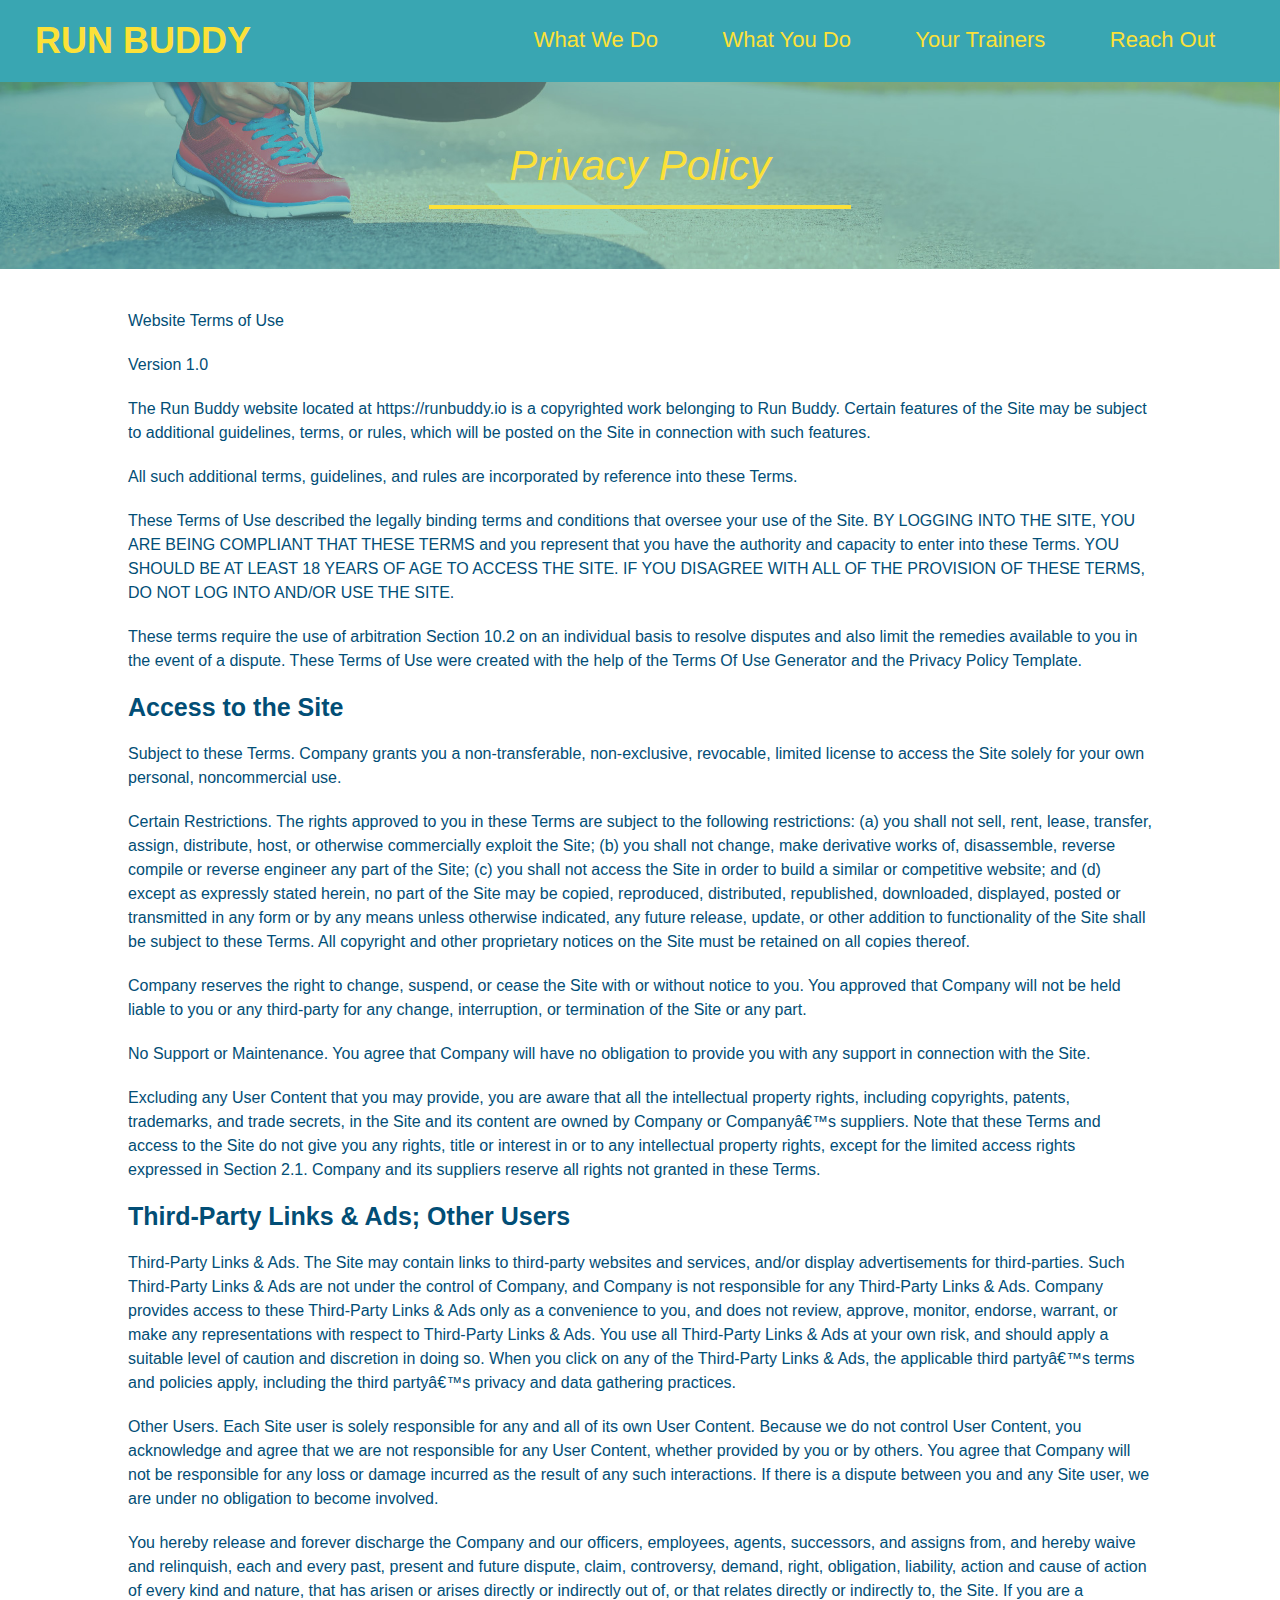
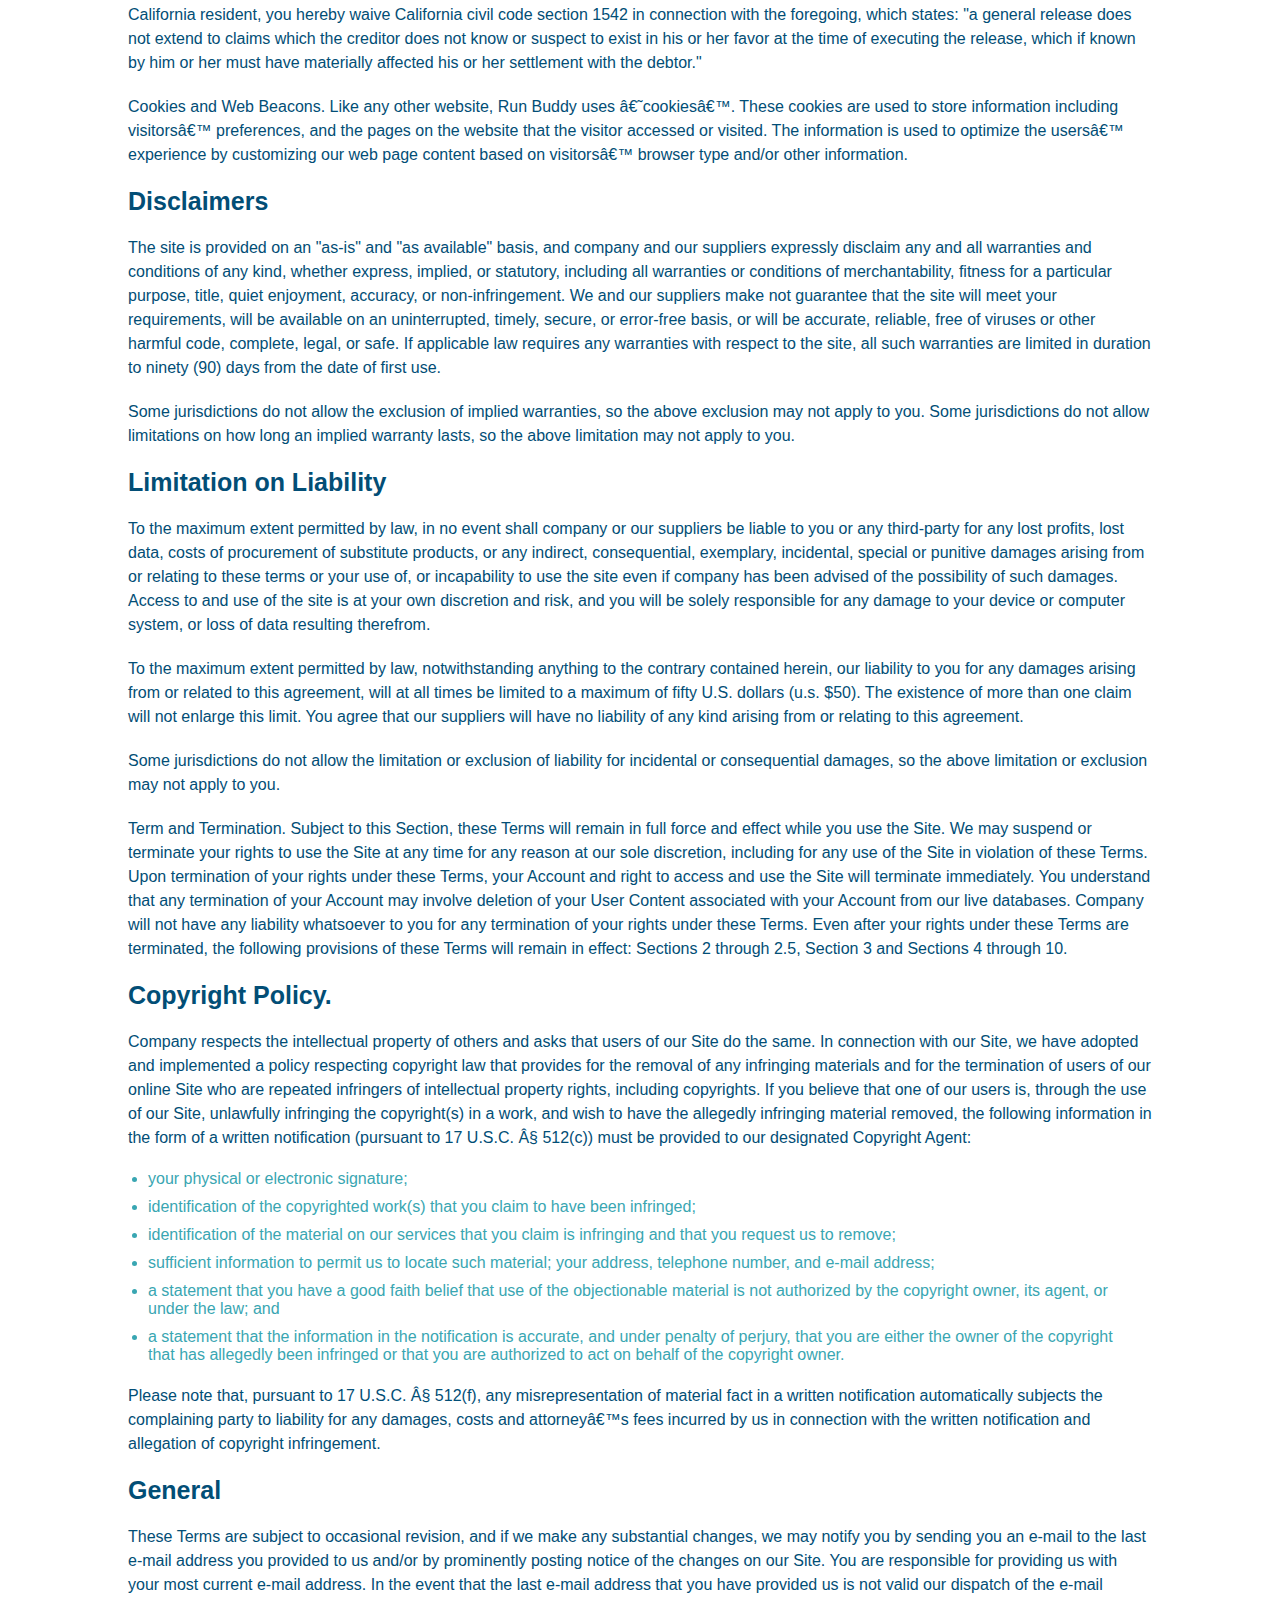
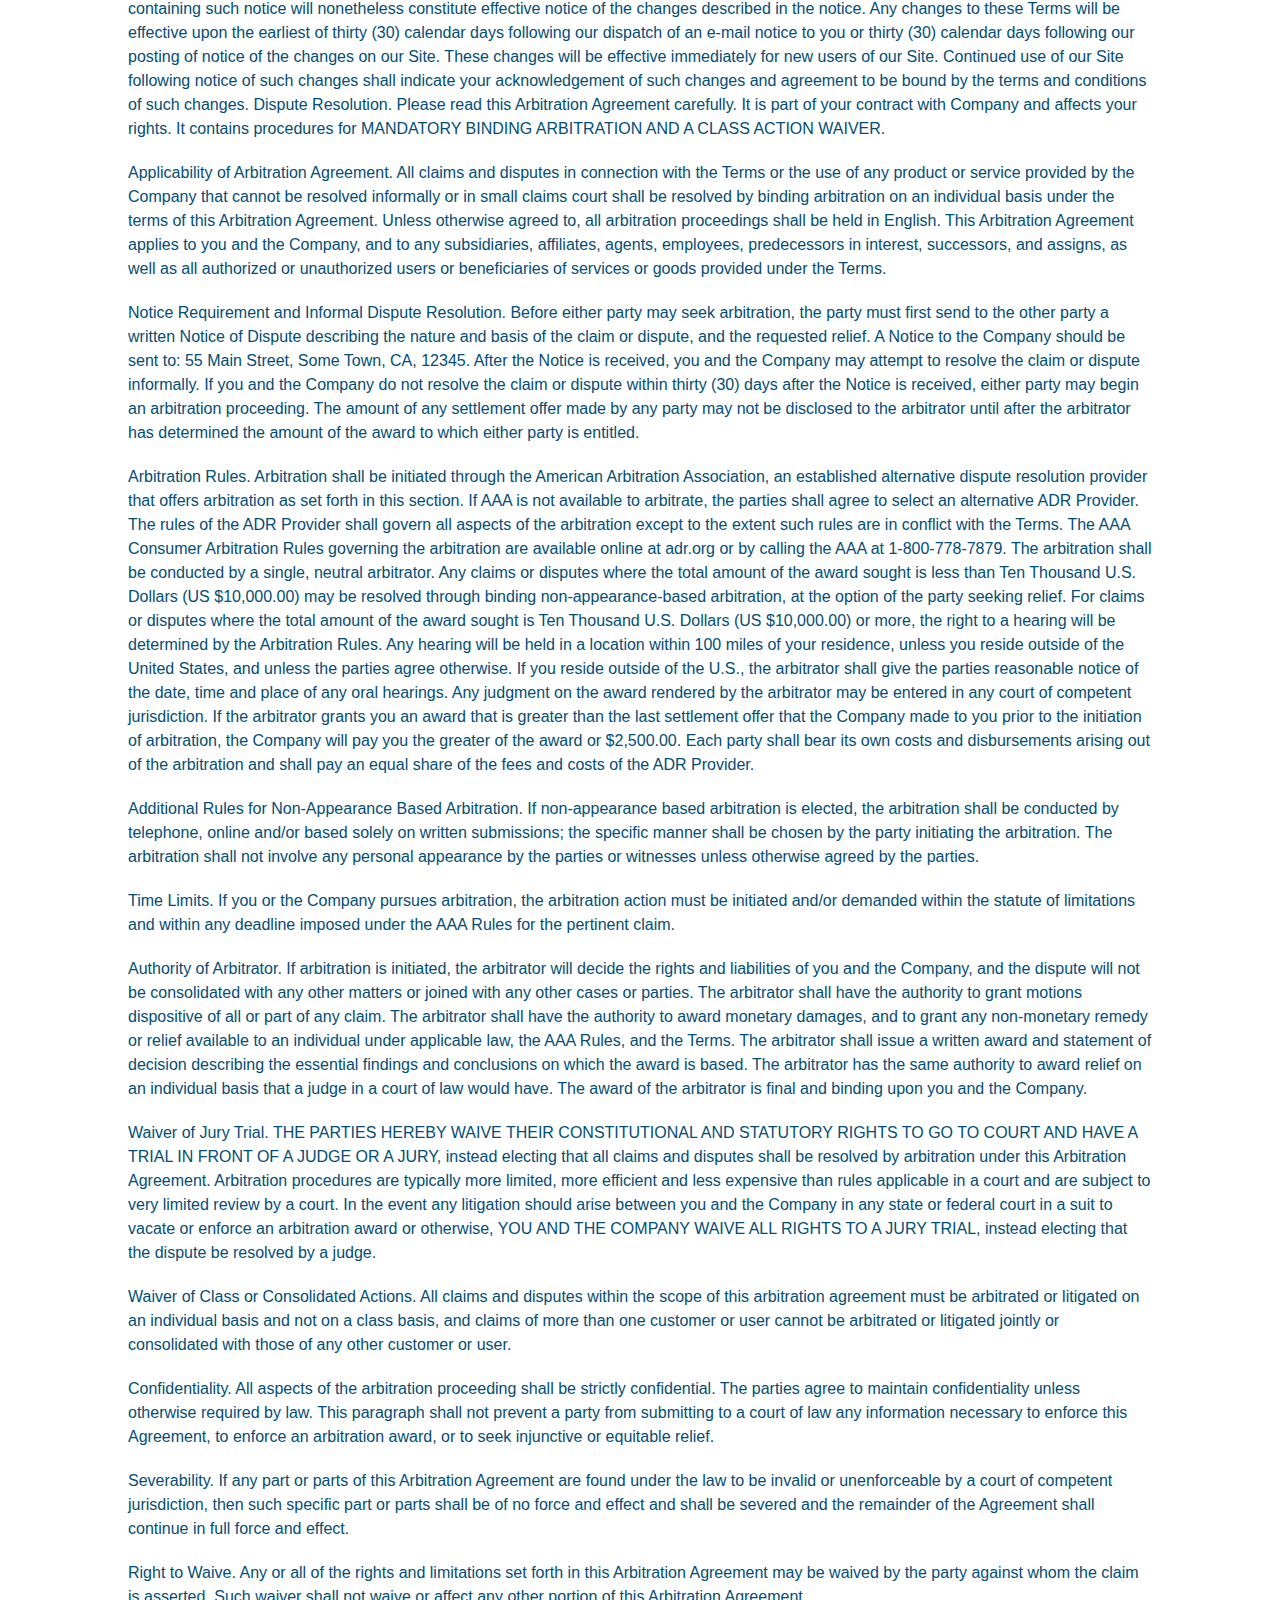
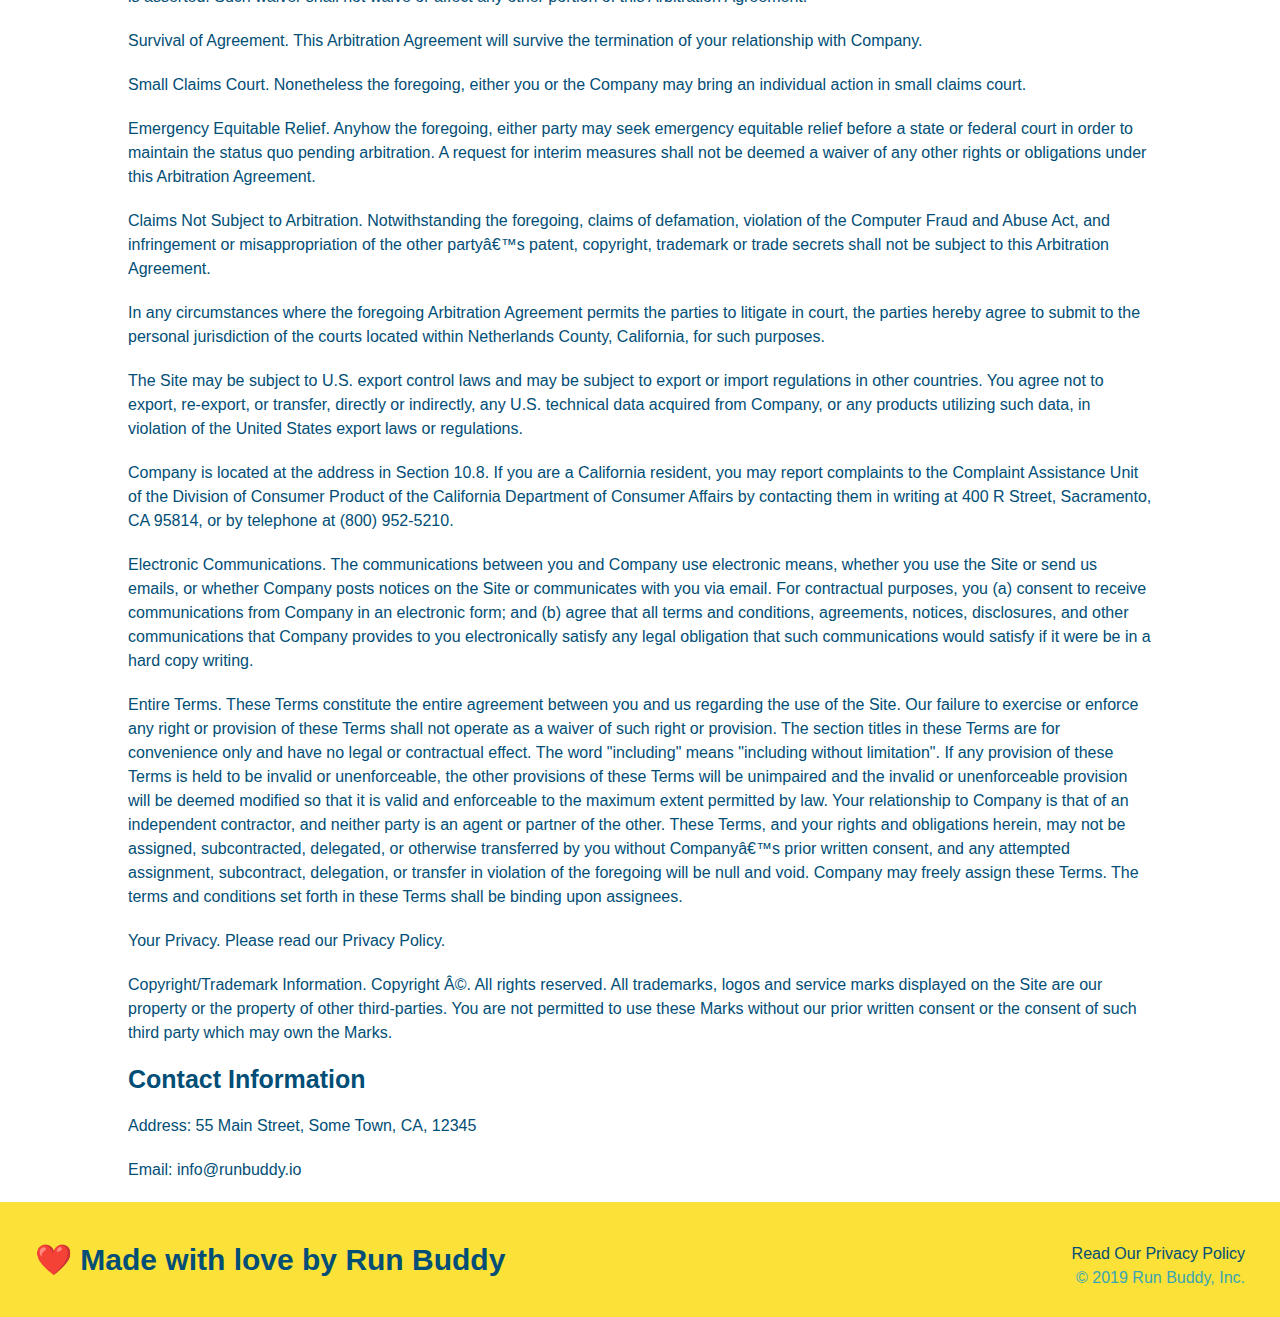
==== assets/.privacy-policy.html @ ee5f8bd0 "finished privacy policy html" ====
<!DOCTYPE html>
<html lang="en">
    <head>
        <meta charset="UTF-8" />
        <title>Privacy Policy - Run Buddy</title>
        <link rel="stylesheet" href="./css/style.css" />
        <link rel="stylesheet" href="./css/secondary-styles.css" />
    </head>
    <body>
        
        <header>
            <h1>
                <a href="/">RUN BUDDY</a>
            </h1>
            <nav>
                <ul>
                    <li>
                        <a href="./index.html#what-we-do">What We Do</a>
                    </li>
                    <li>
                        <a href="./index.html#what-you-do">What You Do</a>
                    </li>
                    <li>
                        <a href="./index.html#your-trainers">Your Trainers</a>
                    </li>
                    <li>
                        <a href="./index.html#reach-out">Reach Out</a>
                    </li>
                </ul>
            </nav>
        </header>
        <section class="hero">
            <h2 class="page-title">
                Privacy Policy 
            </h2>
        </section>
        <article class="secondary-content">
            <p>
                Website Terms of Use
              </p>
        
              <p>
                Version 1.0
              </p>
        
              <p>
                The Run Buddy website located at https://runbuddy.io is a copyrighted work belonging to Run Buddy. Certain
                features of the Site may be subject to additional guidelines, terms, or rules, which will be posted on the Site
                in connection with such features.
              </p>
        
              <p>
                All such additional terms, guidelines, and rules are incorporated by reference into these Terms.
              </p>
        
              <p>
                These Terms of Use described the legally binding terms and conditions that oversee your use of the Site. BY
                LOGGING INTO THE SITE, YOU ARE BEING COMPLIANT THAT THESE TERMS and you represent that you have the authority
                and capacity to enter into these Terms. YOU SHOULD BE AT LEAST 18 YEARS OF AGE TO ACCESS THE SITE. IF YOU
                DISAGREE WITH ALL OF THE PROVISION OF THESE TERMS, DO NOT LOG INTO AND/OR USE THE SITE.
              </p>
        
              <p>
                These terms require the use of arbitration Section 10.2 on an individual basis to resolve disputes and also
                limit the remedies available to you in the event of a dispute. These Terms of Use were created with the help of
                the Terms Of Use Generator and the Privacy Policy Template.
              </p>
        
              <h3>
                Access to the Site
              </h3>
        
              <p>
                Subject to these Terms. Company grants you a non-transferable, non-exclusive, revocable, limited license to
                access the Site solely for your own personal, noncommercial use.
              </p>
        
              <p>
                Certain Restrictions. The rights approved to you in these Terms are subject to the following restrictions: (a)
                you shall not sell, rent, lease, transfer, assign, distribute, host, or otherwise commercially exploit the Site;
                (b) you shall not change, make derivative works of, disassemble, reverse compile or reverse engineer any part of
                the Site; (c) you shall not access the Site in order to build a similar or competitive website; and (d) except
                as expressly stated herein, no part of the Site may be copied, reproduced, distributed, republished, downloaded,
                displayed, posted or transmitted in any form or by any means unless otherwise indicated, any future release,
                update, or other addition to functionality of the Site shall be subject to these Terms. All copyright and other
                proprietary notices on the Site must be retained on all copies thereof.
              </p>
        
              <p>
                Company reserves the right to change, suspend, or cease the Site with or without notice to you. You approved
                that Company will not be held liable to you or any third-party for any change, interruption, or termination of
                the Site or any part.
              </p>
        
              <p>
                No Support or Maintenance. You agree that Company will have no obligation to provide you with any support in
                connection with the Site.
              </p>
        
              <p>
                Excluding any User Content that you may provide, you are aware that all the intellectual property rights,
                including copyrights, patents, trademarks, and trade secrets, in the Site and its content are owned by Company
                or Companyâ€™s suppliers. Note that these Terms and access to the Site do not give you any rights, title or
                interest in or to any intellectual property rights, except for the limited access rights expressed in Section
                2.1. Company and its suppliers reserve all rights not granted in these Terms.
              </p>
        
              <h3>
                Third-Party Links & Ads; Other Users
              </h3>
        
              <p>
                Third-Party Links & Ads. The Site may contain links to third-party websites and services, and/or display
                advertisements for third-parties. Such Third-Party Links & Ads are not under the control of Company, and Company
                is not responsible for any Third-Party Links & Ads. Company provides access to these Third-Party Links & Ads
                only as a convenience to you, and does not review, approve, monitor, endorse, warrant, or make any
                representations with respect to Third-Party Links & Ads. You use all Third-Party Links & Ads at your own risk,
                and should apply a suitable level of caution and discretion in doing so. When you click on any of the
                Third-Party Links & Ads, the applicable third partyâ€™s terms and policies apply, including the third partyâ€™s
                privacy and data gathering practices.
              </p>
        
              <p>
                Other Users. Each Site user is solely responsible for any and all of its own User Content. Because we do not
                control User Content, you acknowledge and agree that we are not responsible for any User Content, whether
                provided by you or by others. You agree that Company will not be responsible for any loss or damage incurred as
                the result of any such interactions. If there is a dispute between you and any Site user, we are under no
                obligation to become involved.
              </p>
        
              <p>
                You hereby release and forever discharge the Company and our officers, employees, agents, successors, and
                assigns from, and hereby waive and relinquish, each and every past, present and future dispute, claim,
                controversy, demand, right, obligation, liability, action and cause of action of every kind and nature, that has
                arisen or arises directly or indirectly out of, or that relates directly or indirectly to, the Site. If you are
                a California resident, you hereby waive California civil code section 1542 in connection with the foregoing,
                which states: "a general release does not extend to claims which the creditor does not know or suspect to exist
                in his or her favor at the time of executing the release, which if known by him or her must have materially
                affected his or her settlement with the debtor."
              </p>
        
              <p>
                Cookies and Web Beacons. Like any other website, Run Buddy uses â€˜cookiesâ€™. These cookies are used to store
                information including visitorsâ€™ preferences, and the pages on the website that the visitor accessed or visited.
                The information is used to optimize the usersâ€™ experience by customizing our web page content based on visitorsâ€™
                browser type and/or other information.
              </p>
        
              <h3>
                Disclaimers
              </h3>
        
              <p>
                The site is provided on an "as-is" and "as available" basis, and company and our suppliers expressly disclaim
                any and all warranties and conditions of any kind, whether express, implied, or statutory, including all
                warranties or conditions of merchantability, fitness for a particular purpose, title, quiet enjoyment, accuracy,
                or non-infringement. We and our suppliers make not guarantee that the site will meet your requirements, will be
                available on an uninterrupted, timely, secure, or error-free basis, or will be accurate, reliable, free of
                viruses or other harmful code, complete, legal, or safe. If applicable law requires any warranties with respect
                to the site, all such warranties are limited in duration to ninety (90) days from the date of first use.
              </p>
        
              <p>
                Some jurisdictions do not allow the exclusion of implied warranties, so the above exclusion may not apply to
                you. Some jurisdictions do not allow limitations on how long an implied warranty lasts, so the above limitation
                may not apply to you.
              </p>
        
              <h3>
                Limitation on Liability
              </h3>
        
              <p>
                To the maximum extent permitted by law, in no event shall company or our suppliers be liable to you or any
                third-party for any lost profits, lost data, costs of procurement of substitute products, or any indirect,
                consequential, exemplary, incidental, special or punitive damages arising from or relating to these terms or
                your use of, or incapability to use the site even if company has been advised of the possibility of such
                damages. Access to and use of the site is at your own discretion and risk, and you will be solely responsible
                for any damage to your device or computer system, or loss of data resulting therefrom.
              </p>
        
              <p>
                To the maximum extent permitted by law, notwithstanding anything to the contrary contained herein, our liability
                to you for any damages arising from or related to this agreement, will at all times be limited to a maximum of
                fifty U.S. dollars (u.s. $50). The existence of more than one claim will not enlarge this limit. You agree that
                our suppliers will have no liability of any kind arising from or relating to this agreement.
              </p>
        
              <p>
                Some jurisdictions do not allow the limitation or exclusion of liability for incidental or consequential
                damages, so the above limitation or exclusion may not apply to you.
              </p>
        
              <p>
                Term and Termination. Subject to this Section, these Terms will remain in full force and effect while you use
                the Site. We may suspend or terminate your rights to use the Site at any time for any reason at our sole
                discretion, including for any use of the Site in violation of these Terms. Upon termination of your rights under
                these Terms, your Account and right to access and use the Site will terminate immediately. You understand that
                any termination of your Account may involve deletion of your User Content associated with your Account from our
                live databases. Company will not have any liability whatsoever to you for any termination of your rights under
                these Terms. Even after your rights under these Terms are terminated, the following provisions of these Terms
                will remain in effect: Sections 2 through 2.5, Section 3 and Sections 4 through 10.
              </p>
        
              <h3>
                Copyright Policy.
              </h3>
        
              <p>
                Company respects the intellectual property of others and asks that users of our Site do the same. In connection
                with our Site, we have adopted and implemented a policy respecting copyright law that provides for the removal
                of any infringing materials and for the termination of users of our online Site who are repeated infringers of
                intellectual property rights, including copyrights. If you believe that one of our users is, through the use of
                our Site, unlawfully infringing the copyright(s) in a work, and wish to have the allegedly infringing material
                removed, the following information in the form of a written notification (pursuant to 17 U.S.C. Â§ 512(c)) must
                be provided to our designated Copyright Agent:
              </p>
        
              <ul>
                <li>
                  your physical or electronic signature;
                </li>
                <li>
                  identification of the copyrighted work(s) that you claim to have been infringed;
                </li>
                <li>
                  identification of the material on our services that you claim is infringing and that you request us to remove;
                </li>
                <li>
                  sufficient information to permit us to locate such material; your address, telephone number, and e-mail
                  address;
                </li>
                <li>
                  a statement that you have a good faith belief that use of the objectionable material is not authorized by the
                  copyright owner, its agent, or under the law; and
                </li>
                <li>
                  a statement that the information in the notification is accurate, and under penalty of perjury, that you are
                  either the owner of the copyright that has allegedly been infringed or that you are authorized to act on
                  behalf of the copyright owner.
                </li>
              </ul>
        
              <p>
                Please note that, pursuant to 17 U.S.C. Â§ 512(f), any misrepresentation of material fact in a written
                notification automatically subjects the complaining party to liability for any damages, costs and attorneyâ€™s
                fees incurred by us in connection with the written notification and allegation of copyright infringement.
              </p>
        
              <h3>
                General
              </h3>
        
              <p>
                These Terms are subject to occasional revision, and if we make any substantial changes, we may notify you by
                sending you an e-mail to the last e-mail address you provided to us and/or by prominently posting notice of the
                changes on our Site. You are responsible for providing us with your most current e-mail address. In the event
                that the last e-mail address that you have provided us is not valid our dispatch of the e-mail containing such
                notice will nonetheless constitute effective notice of the changes described in the notice. Any changes to these
                Terms will be effective upon the earliest of thirty (30) calendar days following our dispatch of an e-mail
                notice to you or thirty (30) calendar days following our posting of notice of the changes on our Site. These
                changes will be effective immediately for new users of our Site. Continued use of our Site following notice of
                such changes shall indicate your acknowledgement of such changes and agreement to be bound by the terms and
                conditions of such changes. Dispute Resolution. Please read this Arbitration Agreement carefully. It is part of
                your contract with Company and affects your rights. It contains procedures for MANDATORY BINDING ARBITRATION AND
                A CLASS ACTION WAIVER.
              </p>
        
              <p>
                Applicability of Arbitration Agreement. All claims and disputes in connection with the Terms or the use of any
                product or service provided by the Company that cannot be resolved informally or in small claims court shall be
                resolved by binding arbitration on an individual basis under the terms of this Arbitration Agreement. Unless
                otherwise agreed to, all arbitration proceedings shall be held in English. This Arbitration Agreement applies to
                you and the Company, and to any subsidiaries, affiliates, agents, employees, predecessors in interest,
                successors, and assigns, as well as all authorized or unauthorized users or beneficiaries of services or goods
                provided under the Terms.
              </p>
        
              <p>
                Notice Requirement and Informal Dispute Resolution. Before either party may seek arbitration, the party must
                first send to the other party a written Notice of Dispute describing the nature and basis of the claim or
                dispute, and the requested relief. A Notice to the Company should be sent to: 55 Main Street, Some Town, CA,
                12345. After the Notice is received, you and the Company may attempt to resolve the claim or dispute informally.
                If you and the Company do not resolve the claim or dispute within thirty (30) days after the Notice is received,
                either party may begin an arbitration proceeding. The amount of any settlement offer made by any party may not
                be disclosed to the arbitrator until after the arbitrator has determined the amount of the award to which either
                party is entitled.
              </p>
        
              <p>
                Arbitration Rules. Arbitration shall be initiated through the American Arbitration Association, an established
                alternative dispute resolution provider that offers arbitration as set forth in this section. If AAA is not
                available to arbitrate, the parties shall agree to select an alternative ADR Provider. The rules of the ADR
                Provider shall govern all aspects of the arbitration except to the extent such rules are in conflict with the
                Terms. The AAA Consumer Arbitration Rules governing the arbitration are available online at adr.org or by
                calling the AAA at 1-800-778-7879. The arbitration shall be conducted by a single, neutral arbitrator. Any
                claims or disputes where the total amount of the award sought is less than Ten Thousand U.S. Dollars (US
                $10,000.00) may be resolved through binding non-appearance-based arbitration, at the option of the party seeking
                relief. For claims or disputes where the total amount of the award sought is Ten Thousand U.S. Dollars (US
                $10,000.00) or more, the right to a hearing will be determined by the Arbitration Rules. Any hearing will be
                held in a location within 100 miles of your residence, unless you reside outside of the United States, and
                unless the parties agree otherwise. If you reside outside of the U.S., the arbitrator shall give the parties
                reasonable notice of the date, time and place of any oral hearings. Any judgment on the award rendered by the
                arbitrator may be entered in any court of competent jurisdiction. If the arbitrator grants you an award that is
                greater than the last settlement offer that the Company made to you prior to the initiation of arbitration, the
                Company will pay you the greater of the award or $2,500.00. Each party shall bear its own costs and
                disbursements arising out of the arbitration and shall pay an equal share of the fees and costs of the ADR
                Provider.
              </p>
        
              <p>
                Additional Rules for Non-Appearance Based Arbitration. If non-appearance based arbitration is elected, the
                arbitration shall be conducted by telephone, online and/or based solely on written submissions; the specific
                manner shall be chosen by the party initiating the arbitration. The arbitration shall not involve any personal
                appearance by the parties or witnesses unless otherwise agreed by the parties.
              </p>
        
              <p>
                Time Limits. If you or the Company pursues arbitration, the arbitration action must be initiated and/or demanded
                within the statute of limitations and within any deadline imposed under the AAA Rules for the pertinent claim.
              </p>
        
              <p>
                Authority of Arbitrator. If arbitration is initiated, the arbitrator will decide the rights and liabilities of
                you and the Company, and the dispute will not be consolidated with any other matters or joined with any other
                cases or parties. The arbitrator shall have the authority to grant motions dispositive of all or part of any
                claim. The arbitrator shall have the authority to award monetary damages, and to grant any non-monetary remedy
                or relief available to an individual under applicable law, the AAA Rules, and the Terms. The arbitrator shall
                issue a written award and statement of decision describing the essential findings and conclusions on which the
                award is based. The arbitrator has the same authority to award relief on an individual basis that a judge in a
                court of law would have. The award of the arbitrator is final and binding upon you and the Company.
              </p>
        
              <p>
                Waiver of Jury Trial. THE PARTIES HEREBY WAIVE THEIR CONSTITUTIONAL AND STATUTORY RIGHTS TO GO TO COURT AND HAVE
                A TRIAL IN FRONT OF A JUDGE OR A JURY, instead electing that all claims and disputes shall be resolved by
                arbitration under this Arbitration Agreement. Arbitration procedures are typically more limited, more efficient
                and less expensive than rules applicable in a court and are subject to very limited review by a court. In the
                event any litigation should arise between you and the Company in any state or federal court in a suit to vacate
                or enforce an arbitration award or otherwise, YOU AND THE COMPANY WAIVE ALL RIGHTS TO A JURY TRIAL, instead
                electing that the dispute be resolved by a judge.
              </p>
        
              <p>
                Waiver of Class or Consolidated Actions. All claims and disputes within the scope of this arbitration agreement
                must be arbitrated or litigated on an individual basis and not on a class basis, and claims of more than one
                customer or user cannot be arbitrated or litigated jointly or consolidated with those of any other customer or
                user.
              </p>
        
              <p>
                Confidentiality. All aspects of the arbitration proceeding shall be strictly confidential. The parties agree to
                maintain confidentiality unless otherwise required by law. This paragraph shall not prevent a party from
                submitting to a court of law any information necessary to enforce this Agreement, to enforce an arbitration
                award, or to seek injunctive or equitable relief.
              </p>
        
              <p>
                Severability. If any part or parts of this Arbitration Agreement are found under the law to be invalid or
                unenforceable by a court of competent jurisdiction, then such specific part or parts shall be of no force and
                effect and shall be severed and the remainder of the Agreement shall continue in full force and effect.
              </p>
        
              <p>
                Right to Waive. Any or all of the rights and limitations set forth in this Arbitration Agreement may be waived
                by the party against whom the claim is asserted. Such waiver shall not waive or affect any other portion of this
                Arbitration Agreement.
              </p>
        
              <p>
                Survival of Agreement. This Arbitration Agreement will survive the termination of your relationship with
                Company.
              </p>
        
              <p>
                Small Claims Court. Nonetheless the foregoing, either you or the Company may bring an individual action in small
                claims court.
              </p>
        
              <p>
                Emergency Equitable Relief. Anyhow the foregoing, either party may seek emergency equitable relief before a
                state or federal court in order to maintain the status quo pending arbitration. A request for interim measures
                shall not be deemed a waiver of any other rights or obligations under this Arbitration Agreement.
              </p>
        
              <p>
                Claims Not Subject to Arbitration. Notwithstanding the foregoing, claims of defamation, violation of the
                Computer Fraud and Abuse Act, and infringement or misappropriation of the other partyâ€™s patent, copyright,
                trademark or trade secrets shall not be subject to this Arbitration Agreement.
              </p>
        
              <p>
                In any circumstances where the foregoing Arbitration Agreement permits the parties to litigate in court, the
                parties hereby agree to submit to the personal jurisdiction of the courts located within Netherlands County,
                California, for such purposes.
              </p>
        
              <p>
                The Site may be subject to U.S. export control laws and may be subject to export or import regulations in other
                countries. You agree not to export, re-export, or transfer, directly or indirectly, any U.S. technical data
                acquired from Company, or any products utilizing such data, in violation of the United States export laws or
                regulations.
              </p>
        
              <p>
                Company is located at the address in Section 10.8. If you are a California resident, you may report complaints
                to the Complaint Assistance Unit of the Division of Consumer Product of the California Department of Consumer
                Affairs by contacting them in writing at 400 R Street, Sacramento, CA 95814, or by telephone at (800) 952-5210.
              </p>
        
              <p>
                Electronic Communications. The communications between you and Company use electronic means, whether you use the
                Site or send us emails, or whether Company posts notices on the Site or communicates with you via email. For
                contractual purposes, you (a) consent to receive communications from Company in an electronic form; and (b)
                agree that all terms and conditions, agreements, notices, disclosures, and other communications that Company
                provides to you electronically satisfy any legal obligation that such communications would satisfy if it were be
                in a hard copy writing.
              </p>
        
              <p>
                Entire Terms. These Terms constitute the entire agreement between you and us regarding the use of the Site. Our
                failure to exercise or enforce any right or provision of these Terms shall not operate as a waiver of such right
                or provision. The section titles in these Terms are for convenience only and have no legal or contractual
                effect. The word "including" means "including without limitation". If any provision of these Terms is held to be
                invalid or unenforceable, the other provisions of these Terms will be unimpaired and the invalid or
                unenforceable provision will be deemed modified so that it is valid and enforceable to the maximum extent
                permitted by law. Your relationship to Company is that of an independent contractor, and neither party is an
                agent or partner of the other. These Terms, and your rights and obligations herein, may not be assigned,
                subcontracted, delegated, or otherwise transferred by you without Companyâ€™s prior written consent, and any
                attempted assignment, subcontract, delegation, or transfer in violation of the foregoing will be null and void.
                Company may freely assign these Terms. The terms and conditions set forth in these Terms shall be binding upon
                assignees.
              </p>
        
              <p>
                Your Privacy. Please read our Privacy Policy.
              </p>
        
              <p>
                Copyright/Trademark Information. Copyright Â©. All rights reserved. All trademarks, logos and service marks
                displayed on the Site are our property or the property of other third-parties. You are not permitted to use
                these Marks without our prior written consent or the consent of such third party which may own the Marks.
              </p>
        
              <h3>
                Contact Information
              </h3>
        
              <p>
                Address: 55 Main Street, Some Town, CA, 12345
              </p>
        
              <p>
                Email: info@runbuddy.io
              </p>        
        </article>

        <footer>
            <h2>❤️ Made with love by Run Buddy</h2>
            <div>
                <a>Read Our Privacy Policy</a><br />
                &copy; 2019 Run Buddy, Inc.
            </div>
        </footer>

    </body>
</html>
---- assets/css/style.css ----
* {
    margin: 0;
    padding: 0;
    box-sizing: border-box;
}

body {
    /* I'm a CSS comment! */
    color: #39a6b2;
    font-family: Helvetica, Arial, sans-serif;
}

/* apply styles to <header> */
header {
    padding: 20px 35px;
    background-color: #39a6b2;
}

header h1 {
    font-weight: bold;
    font-size: 36px;
    color: #fce138;
    margin: 0;
    display: inline;
}

header a {
    text-decoration: none;
    color: #fce138;
}

header nav {
    float: right;
    margin: 7px 0;
}

header nav ul li {
    display: inline;
}

header nav ul li a {
    margin: 0 30px;
    font-weight: lighter;
    font-size: 22px;
}

footer {
    background: #fce138;
    width: 100%;
    padding: 40px 35px;
}

footer h2 {
    display: inline;
    color: #024e76;
    font-size: 30px;
    margin: 0;
}

footer div {
    float: right;
    line-height: 1.5;
    text-align: right;
}

footer a {
    color: #024e76;
}

section {
    padding: 60px;
}

/* Hero Styles Start */
.hero {
    background-image: url("../images/hero-bg.jpg");
    height: 600px;
    background-size: cover;
    background-position: center;
    position: relative;
}

.hero-form {
    color: #024e76;
    background-color: #fce138;
    padding: 20px;
    width: 500px;
    border: solid 3px #024e76;
    position: absolute;
    bottom: 120px;
    right: 140px;
}

.hero-intro {
    margin: 0;
    font-weight: bold;
}

.hero-form h3 {
    font-size: 24px;
    margin: 0;
}

.hero-form p {
    margin: 5px 0 15px 0;
}

.form-input {
    border: 1px solid #024e76;
    display: block;
    padding: 7px 15px;
    font-size: 16px;
    color: #024e76;
    width:  100%;
    margin-bottom: 15px;
}

.hero-form label {
    margin: 0 5px;
}

.hero-form button {
    color: #fce138;
    background-color: #024e76;
    border: none;
    padding: 10px 20px;
    font-size: 16px;
}
/* Hero Styles End */

.intro {
    text-align: center;
}

.intro p {
    line-height: 1.7;
    color: #39a6b2;
    width: 80%;
    font-size: 20px;
    margin: 0 auto;
}

.steps {
    text-align: center;
    background: #fce138;
}

.section-title {
    font-size: 55px;
    color: #024e76;
    margin-bottom: 35px;
    padding: 0 100px 20px 100px;
    display: inline-block;
    border-bottom: 3px solid;
}

.primary-border {
    border-color: #fce138;
}

.secondary-border {
    border-color: #39a6b2;
}

.steps div {
    margin-bottom: 80px;
}

.steps img {
    width: 15%;
    margin: 10px 0;
}

.steps h3 {
    color: #024e76;
    font-size: 46px;
    margin-top: 10px;
}

.steps p {
    color: #39a6b2;
    font-size: 23px;
}

.steps span {
    font-size: 38px;
}

.trainers {
    text-align: center;
}

.trainer {
    width: 900px;
    margin: 0 auto 30px auto;
    background: #024e76;
    color: #fce138;
    overflow: auto;
}

.trainer img {
    width: 35%;
    float: left;
}

.trainer-bio {
    padding: 35px;
    float: left;
    width: 65%;
}

.text-left {
    text-align: left;
}

.text-right {
    text-align: right;
}

.trainer-bio h3 {
    font-size: 32px;
    margin-bottom: 8x;
}

.trainer-bio h4 {
    font-weight: lighter;
    font-size: 26px;
    margin-bottom: 25px;
}

.trainer-bio p {
    font-size: 17px;
    line-height: 1.3;
}

/* REACH OUT STYLES ART */
.contact {
    text-align: center;
    background: #024e76;
}

.contact h2 {
    color: #fce138;
}

.contact-info iframe {
    width: 400px;
    height: 400px;
}

.contact-info div {
    width: 410px;
    display: inline-block;
    vertical-align: top;
    text-align: left;
    margin: 30px 0 0 60px;
    color: white;
}

.contact-info h3 {
    color: #fce138;
    font-size: 32px;
}

.contact-info p, .contact-info address {
    margin: 20px 0;
    line-height: 1.5;
    font-size: 20px;
    font-style: normal;
}

.contact-info a {
    color: #fce138;
}

/* REACH OUT STYLES END */
---- assets/css/secondary-styles.css ----
.hero {
    background-position: bottom;
    height: auto;
    text-align: center;
    margin-bottom: 40px;
}

.page-title {
    color: #fce138;
    display: inline-block;
    border-bottom: 4px solid #fce138;
    padding: 0 80px 15px 80px;
    font-weight: normal;
    font-size: 42px;
    font-style: italic;
}

.secondary-content {
    width: 80%;
    margin: auto;
    color: #024e76;
}

.secondary-content h3 {
    font-size: 25px;
    margin: 20px 0 20px 0;
}

.secondary-content p {
    font-size: 16px;
    line-height: 1.5;
    margin: 20px 0 20px 0;
}

.secondary-content ul {
    margin: 15px 20px 15px 20px;
}

.secondary-content li {
    color: #39a6b2;
    margin: 10px 0 10px 0;
}
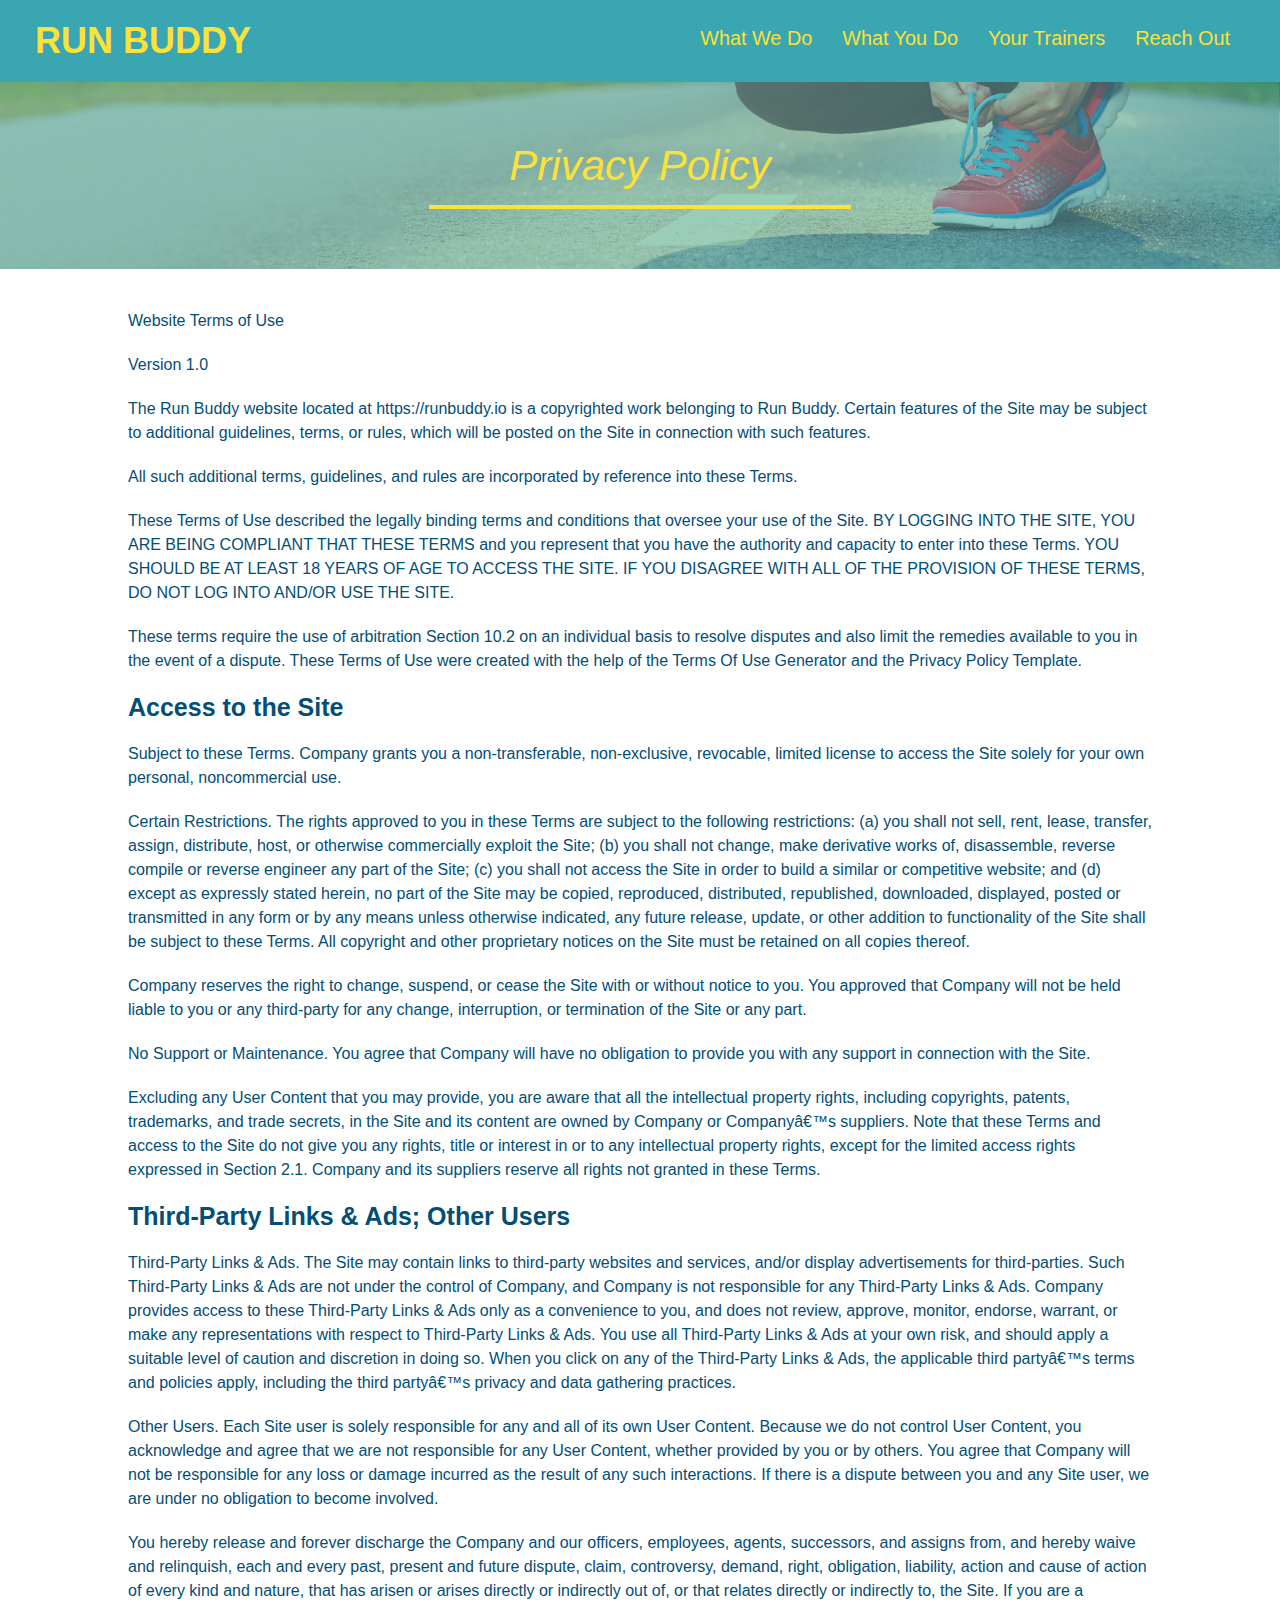
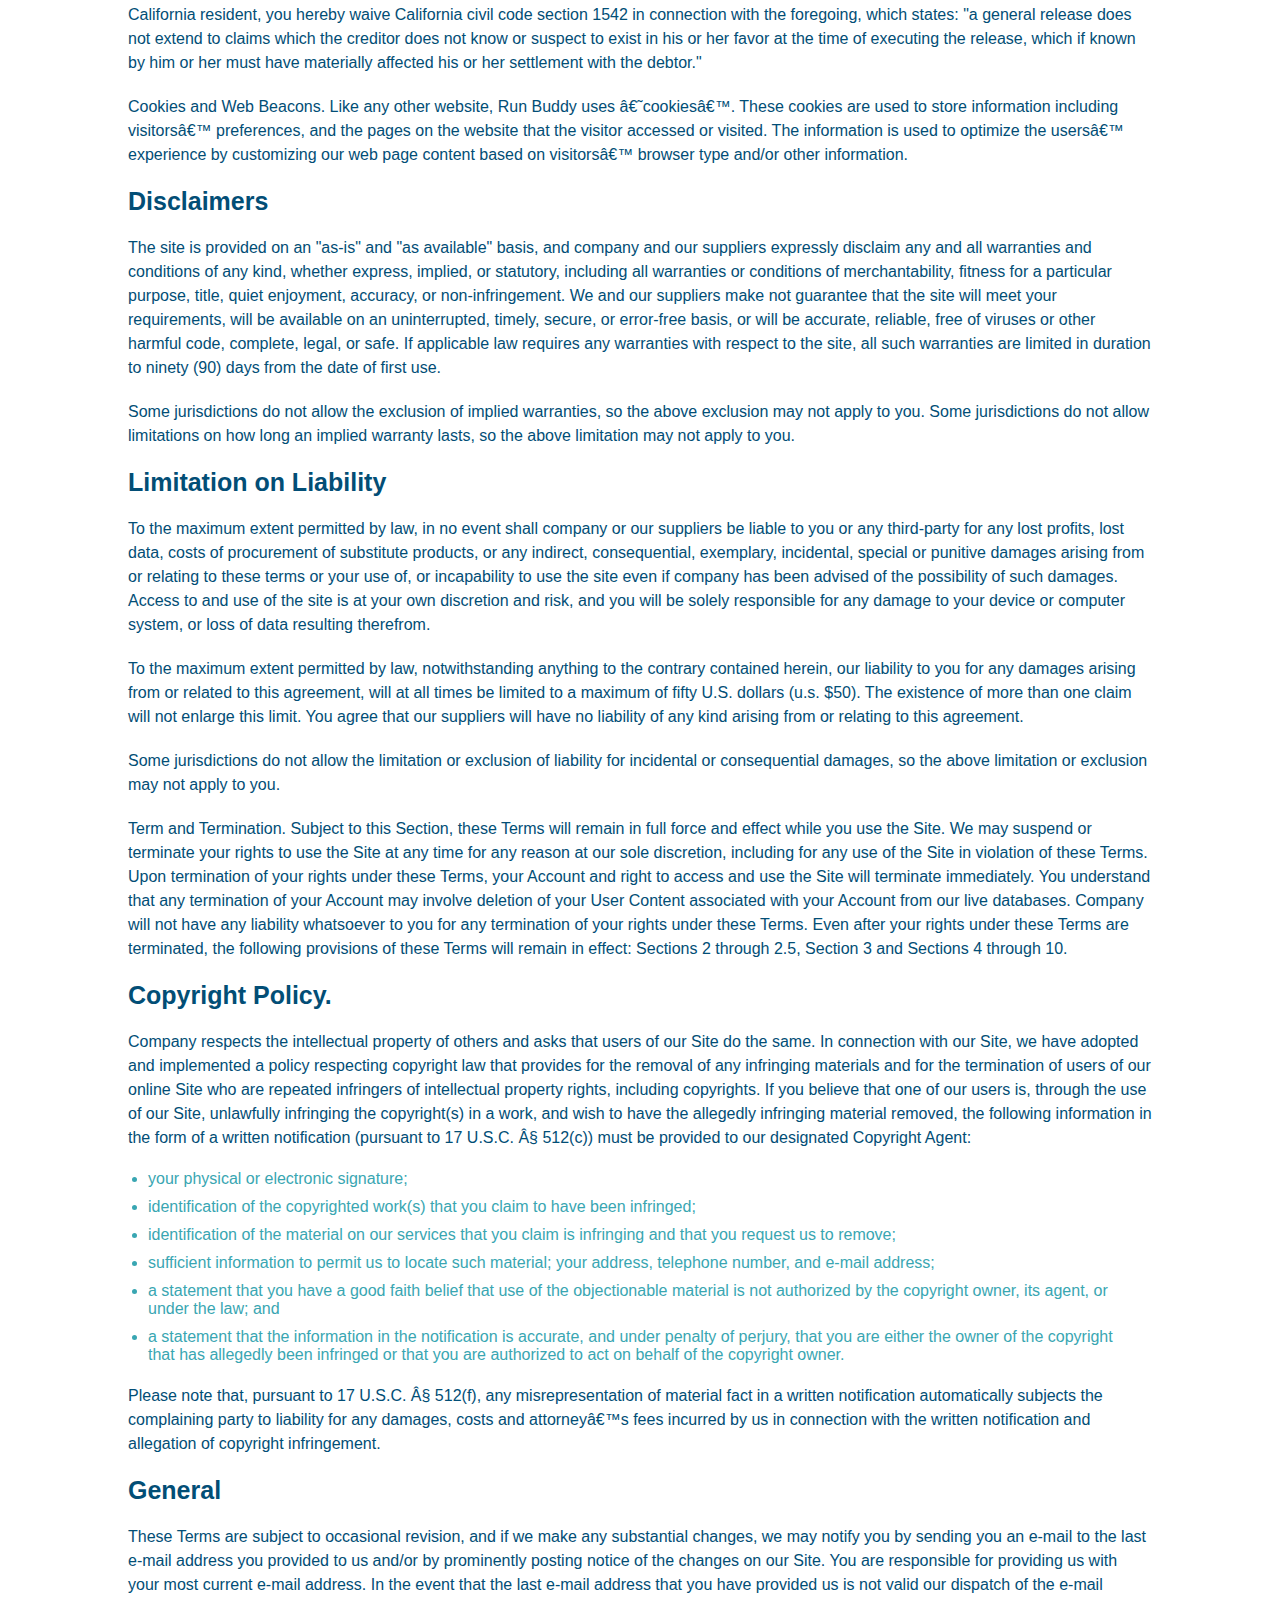
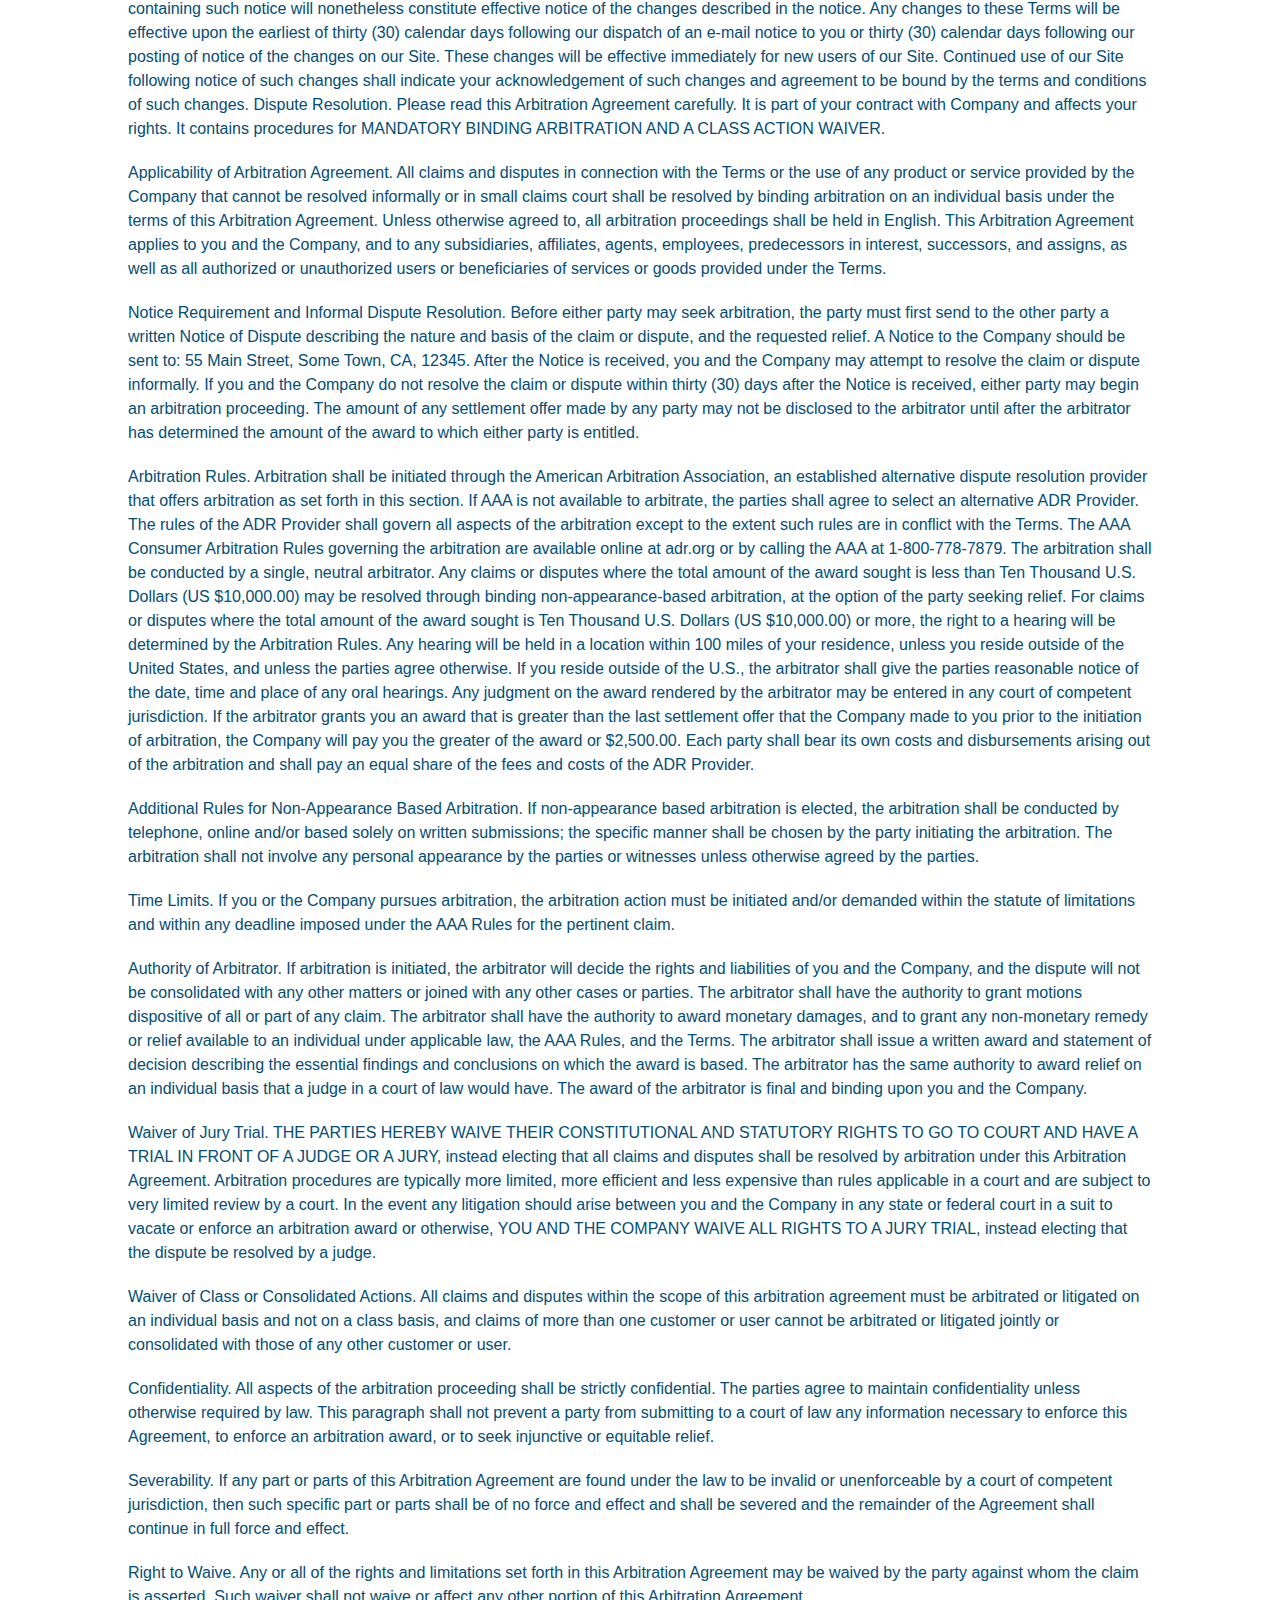
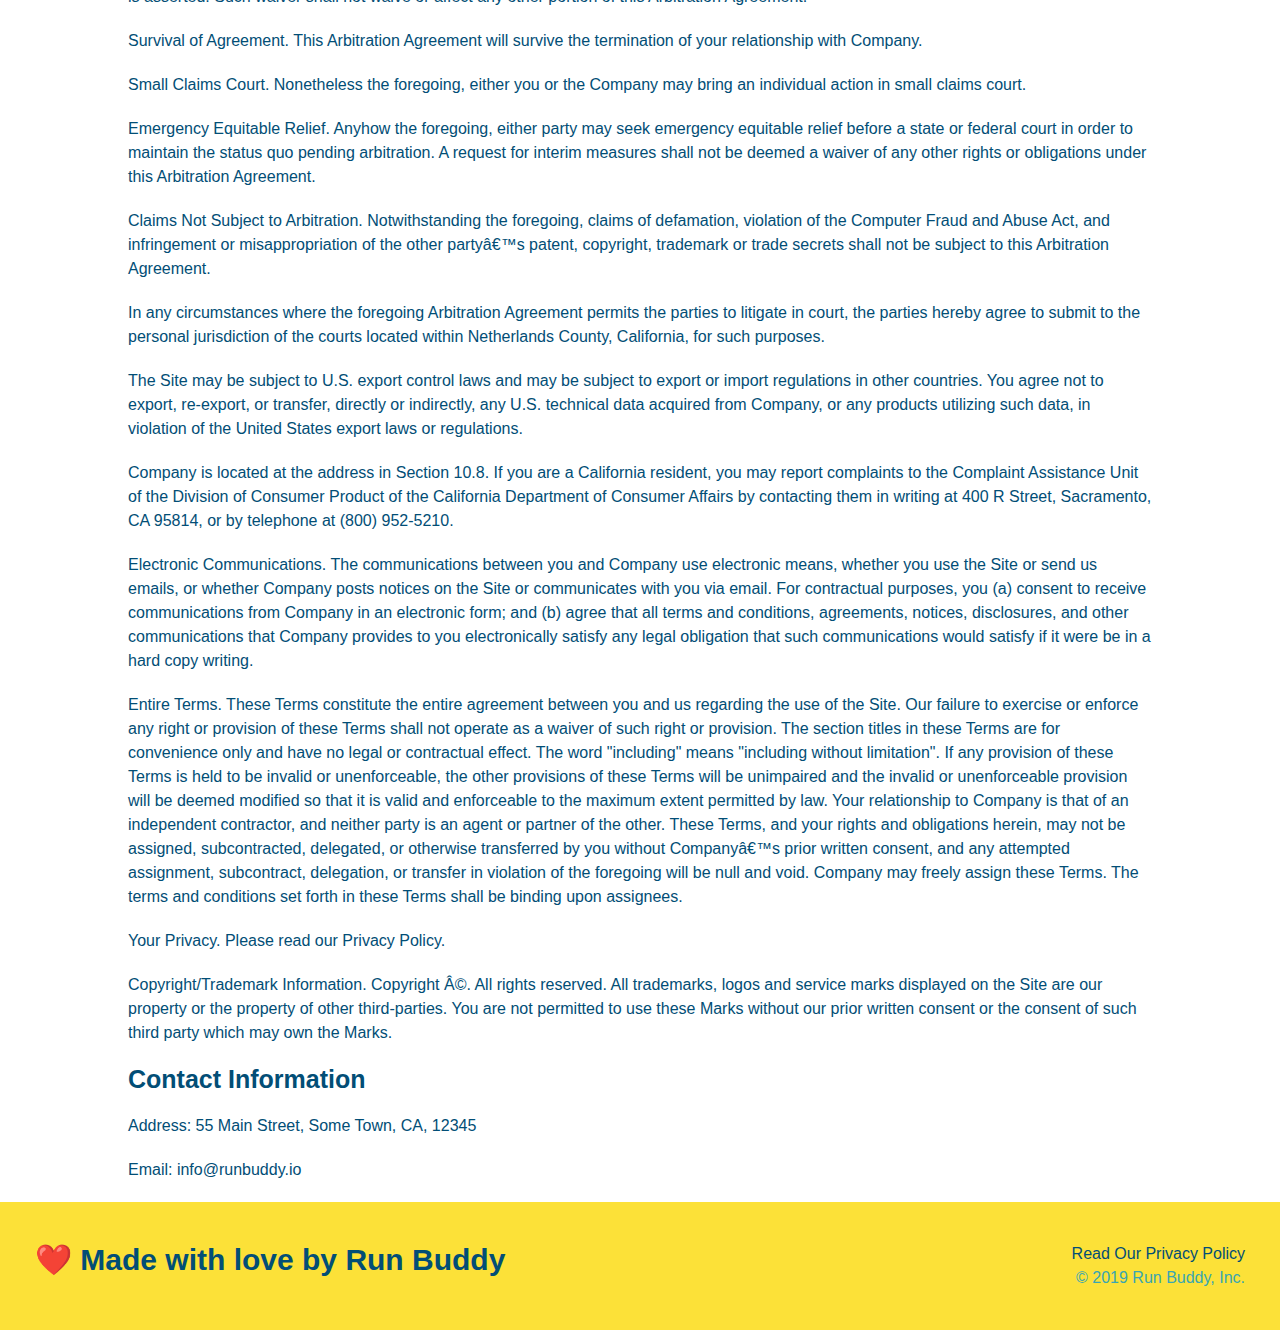
==== commit ceaba2c1: "added start of media queries to css" ====
--- a/assets/.privacy-policy.html
+++ b/assets/.privacy-policy.html
@@ -2,6 +2,7 @@
 <html lang="en">
     <head>
         <meta charset="UTF-8" />
+        <meta name="viewport" content="width=device-width, initial-scale=1.0" />
         <title>Privacy Policy - Run Buddy</title>
         <link rel="stylesheet" href="./css/style.css" />
         <link rel="stylesheet" href="./css/secondary-styles.css" />
--- a/assets/css/style.css
+++ b/assets/css/style.css
@@ -11,9 +11,15 @@
 }
 
 /* apply styles to <header> */
+/* added flexbox display */
+/* adjusted spacing between child elements */
+/* added wrap to flexbox for child elements */
 header {
     padding: 20px 35px;
     background-color: #39a6b2;
+    display: flex;
+    justify-content: space-between;
+    flex-wrap: wrap;
 }
 
 header h1 {
@@ -21,7 +27,6 @@
     font-size: 36px;
     color: #fce138;
     margin: 0;
-    display: inline;
 }
 
 header a {
@@ -30,35 +35,48 @@
 }
 
 header nav {
-    float: right;
     margin: 7px 0;
 }
 
-header nav ul li {
-    display: inline;
-}
-
+/* removed css for header nav ul li */
+
+/* added flexbox properties to nav links */
+header nav ul {
+    display: flex;
+    flex-wrap: wrap;
+    justify-content: space-between;
+    align-items: center;
+    list-style: none;
+}
+
+/* changed font-size units to vw (viewport width) from px */
+/* replace margin with a padding */
 header nav ul li a {
-    margin: 0 30px;
+    padding: 10px 15px;
     font-weight: lighter;
-    font-size: 22px;
-}
-
+    font-size: 1.55vw;
+}
+
+/* added flexbox */
+/* added element spacing and wrapping */
 footer {
     background: #fce138;
     width: 100%;
     padding: 40px 35px;
-}
-
+    display: flex;
+    justify-content: space-between;
+    flex-wrap: wrap;
+}
+
+/* removed inline display */
 footer h2 {
-    display: inline;
     color: #024e76;
     font-size: 30px;
     margin: 0;
 }
 
+/* removed float */
 footer div {
-    float: right;
     line-height: 1.5;
     text-align: right;
 }
@@ -72,23 +90,28 @@
 }
 
 /* Hero Styles Start */
+/* removed height and position declarations*/
+/* added flex display, centered elements,  */
+/* added align-items */
 .hero {
     background-image: url("../images/hero-bg.jpg");
-    height: 600px;
     background-size: cover;
     background-position: center;
-    position: relative;
-}
-
+    display: flex;
+    justify-content: center;
+    flex-wrap: wrap;
+    align-items: flex-start;
+}
+
+/* removed width, position, bottom, right positions */
+/* added width and margin sizing */
 .hero-form {
     color: #024e76;
     background-color: #fce138;
     padding: 20px;
-    width: 500px;
     border: solid 3px #024e76;
-    position: absolute;
-    bottom: 120px;
-    right: 140px;
+    width: 40%;
+    margin: 3.5%;
 }
 
 .hero-intro {
@@ -126,32 +149,53 @@
     padding: 10px 20px;
     font-size: 16px;
 }
+
+/* entered call to action styles */
+/* changed line-heigh for mobile readability */
+.hero-cta {
+    width: 35%;
+    text-align: right;
+    margin: 3.5%;
+    color: #fff;
+    font-size 18px; 
+    line-height: 1.2;
+}
+
+.hero-cta h2 {
+    font-style: italic;
+    font-size: 55px;
+    color: #fce138;
+}
 /* Hero Styles End */
 
-.intro {
-    text-align: center;
-}
-
+/* removed entire .intro class */
+
+/* added text align center */
 .intro p {
     line-height: 1.7;
     color: #39a6b2;
     width: 80%;
     font-size: 20px;
     margin: 0 auto;
-}
-
+    text-align: center;
+}
+
+/* removed text-align center */
 .steps {
+    background: #fce138;
+}
+
+/* remove display, padding, margin-bottom */
+/* added bottom padding, text-align, margin and width */
+/* changed font size from 55px to slightly reduce for mobile */
+.section-title {
+    font-size: 48px;
+    color: #024e76;
+    border-bottom: 3px solid;
+    padding-bottom: 20px;
     text-align: center;
-    background: #fce138;
-}
-
-.section-title {
-    font-size: 55px;
-    color: #024e76;
-    margin-bottom: 35px;
-    padding: 0 100px 20px 100px;
-    display: inline-block;
-    border-bottom: 3px solid;
+    margin: 0 auto 35px auto;
+    width: 50%;
 }
 
 .primary-border {
@@ -162,80 +206,121 @@
     border-color: #39a6b2;
 }
 
-.steps div {
-    margin-bottom: 80px;
-}
-
-.steps img {
-    width: 15%;
-    margin: 10px 0;
-}
-
-.steps h3 {
+/* removed .steps div */
+
+/* removed .steps img */
+
+/* added CSS for step class */
+.step {
+    margin: 50px auto;
+    padding-bottom: 50px;
+    width: 80%;
+    border-bottom: 1px solid #39a6b2;
+    display: flex;
+    flex-wrap: wrap;
+    align-items: center;
+    justify-content: space-between;
+}
+
+/* added new rule for .step-info and flex scale */
+.step-info {
+    flex: 2 70%;
+    display: flex;
+    flex-wrap: wrap;
+    align-items: center;
+}
+
+/* removed margin-top and changed name from .steps */
+/* added flex scale */
+.step h3 {
     color: #024e76;
     font-size: 46px;
-    margin-top: 10px;
-}
-
-.steps p {
+    flex: 1 30%;
+}
+
+/* added .step-img to set space */
+.step-img {
+    flex: 1 12%;
+    margin-right: 20px;
+}
+
+/* set img limit for browser uniformity */
+.step-img img {
+    max-width: 100%;
+}
+
+/* added .step-text to even images */
+.step-text {
+    flex: 12;
+}
+
+/* changed named from .steps p */
+/* changed font size from 23px */
+.step-text p {
     color: #39a6b2;
-    font-size: 23px;
-}
-
-.steps span {
-    font-size: 38px;
-}
-
+    font-size: 18px;
+}
+
+/* new css style for h4 */
+.step-text h4 {
+    font-size: 26px;
+    line-height: 1.5;
+    color: #024e76;
+}
+
+/* removed .steps span */
+
+/* removed text-align */
+/* added width, margin, display, flex-wrap, justify-content */
 .trainers {
-    text-align: center;
-}
-
+    width: 100%;
+    margin: 0 auto;
+    display: flex;
+    flex-wrap: wrap;
+    justify-content: space-around;
+}
+
+/* removed width and overflow, changed margin, add flex */
 .trainer {
-    width: 900px;
-    margin: 0 auto 30px auto;
+    margin: 20px;
     background: #024e76;
     color: #fce138;
-    overflow: auto;
-}
-
+    flex: 1;
+}
+
+/* remove float, change width from 35% */
 .trainer img {
-    width: 35%;
-    float: left;
-}
-
+    width: 100%;
+}
+
+/* cut&paste line-height from .trainer-bio p */
+/* remove float and width, change padding from 35px */
 .trainer-bio {
-    padding: 35px;
-    float: left;
-    width: 65%;
-}
-
-.text-left {
-    text-align: left;
-}
-
-.text-right {
-    text-align: right;
-}
-
+    padding: 25px;
+    line-height: 1.3;
+}
+
+/* removed css for text left and text right */
+
+/* removed margin bottom and updated font-size from 32px */
 .trainer-bio h3 {
-    font-size: 32px;
-    margin-bottom: 8x;
-}
-
+    font-size: 28px;
+}
+
+/* change font-size from 26px, change margin bottom from 25px */
 .trainer-bio h4 {
     font-weight: lighter;
-    font-size: 26px;
-    margin-bottom: 25px;
+    font-size: 22px;
+    margin-bottom: 15px;
 }
 
 .trainer-bio p {
     font-size: 17px;
-    line-height: 1.3;
-}
-
+}
+
+/* removed text-align */
 /* REACH OUT STYLES ART */
 .contact {
-    text-align: center;
     background: #024e76;
 }
 
@@ -243,17 +328,26 @@
     color: #fce138;
 }
 
+/* create css for .contact-info */
+.contact-info {
+    display: flex;
+    justify-content: space-between;
+    flex-wrap: wrap;
+}
+
+/* selected all elements that are direct children of .contact-info */
+.contact-info > * {
+    flex: 1;
+    margin: 15px;
+}
+
+/* remove width */
 .contact-info iframe {
-    width: 400px;
     height: 400px;
 }
 
+/* remove width, display, vertical-align, text-align, margin */
 .contact-info div {
-    width: 410px;
-    display: inline-block;
-    vertical-align: top;
-    text-align: left;
-    margin: 30px 0 0 60px;
     color: white;
 }
 
@@ -262,15 +356,59 @@
     font-size: 32px;
 }
 
+/* updated font size from 20px */
 .contact-info p, .contact-info address {
     margin: 20px 0;
     line-height: 1.5;
-    font-size: 20px;
+    font-size: 16px;
     font-style: normal;
 }
 
+/* created css for contact-form input and textarea */
+.contact-form input, .contact-form textarea {
+    border: 1px solid #024e76;
+    display: block;
+    padding: 7px 15px;
+    font-size: 16px;
+    color: #024e76;
+    width: 100%;
+    margin-bottom: 15px;
+    margin-top: 5px;
+}
+
+/* created css for contact form button */
+.contact-form button {
+    width: 100%;
+    border: none;
+    background: #fce138;
+    color: #024e76;
+    text-align: center;
+    padding: 15px 0;
+    font-size: 16px;
+}
+
 .contact-info a {
     color: #fce138;
 }
 
+/* added class flex-row */
+.flex-row {
+    display: flex;
+}
+
+/* MEDIA QUERY FOR SMALLER DESKTOP SCREENS AND SMALLER */
+@media screen and (max-width: 980px) {
+
+}
+
+/* MEDIA QUERY FOR TABLETS AND SMALLER */
+@media screen and (max-width: 768px) {
+
+}
+
+/* MEDIA QUERY FOR MOBILE PHONES AND SMALLER */
+@media screen and (max-width: 575px) {
+   
+}
+
 /* REACH OUT STYLES END */